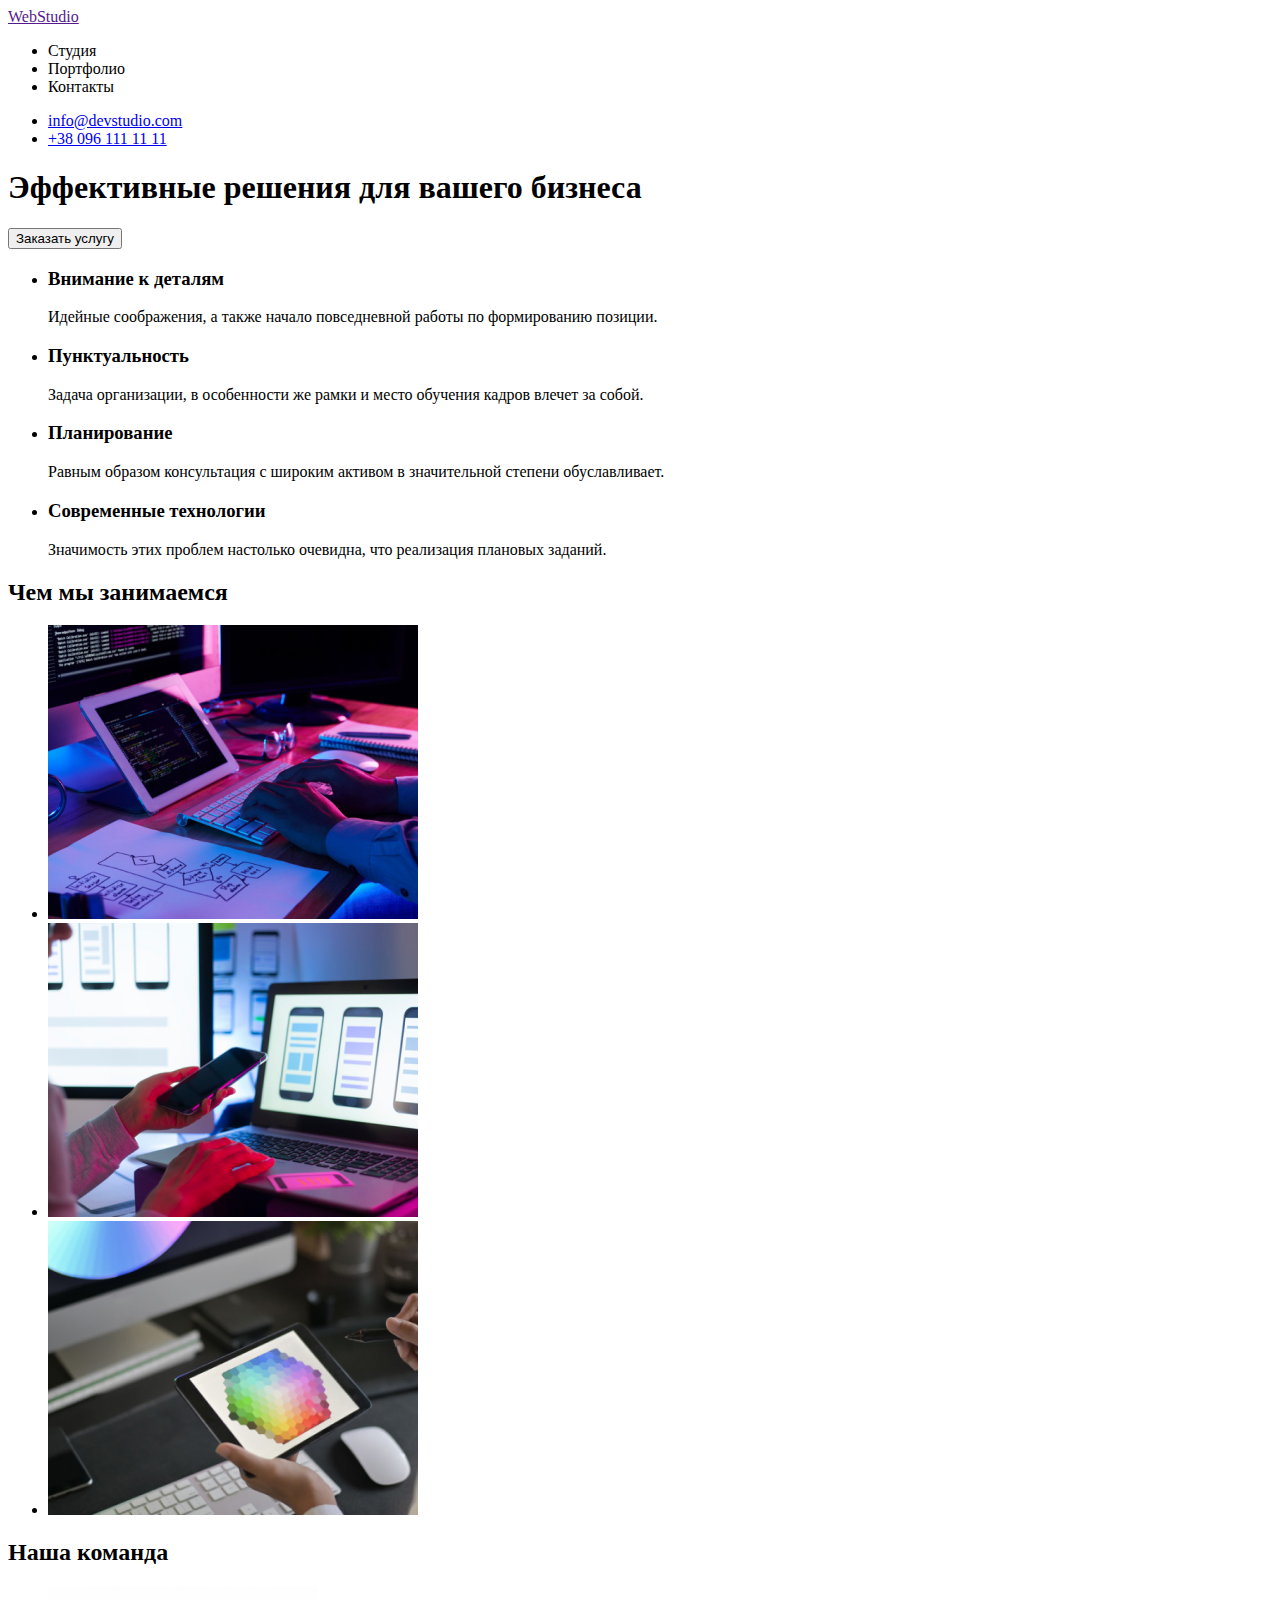
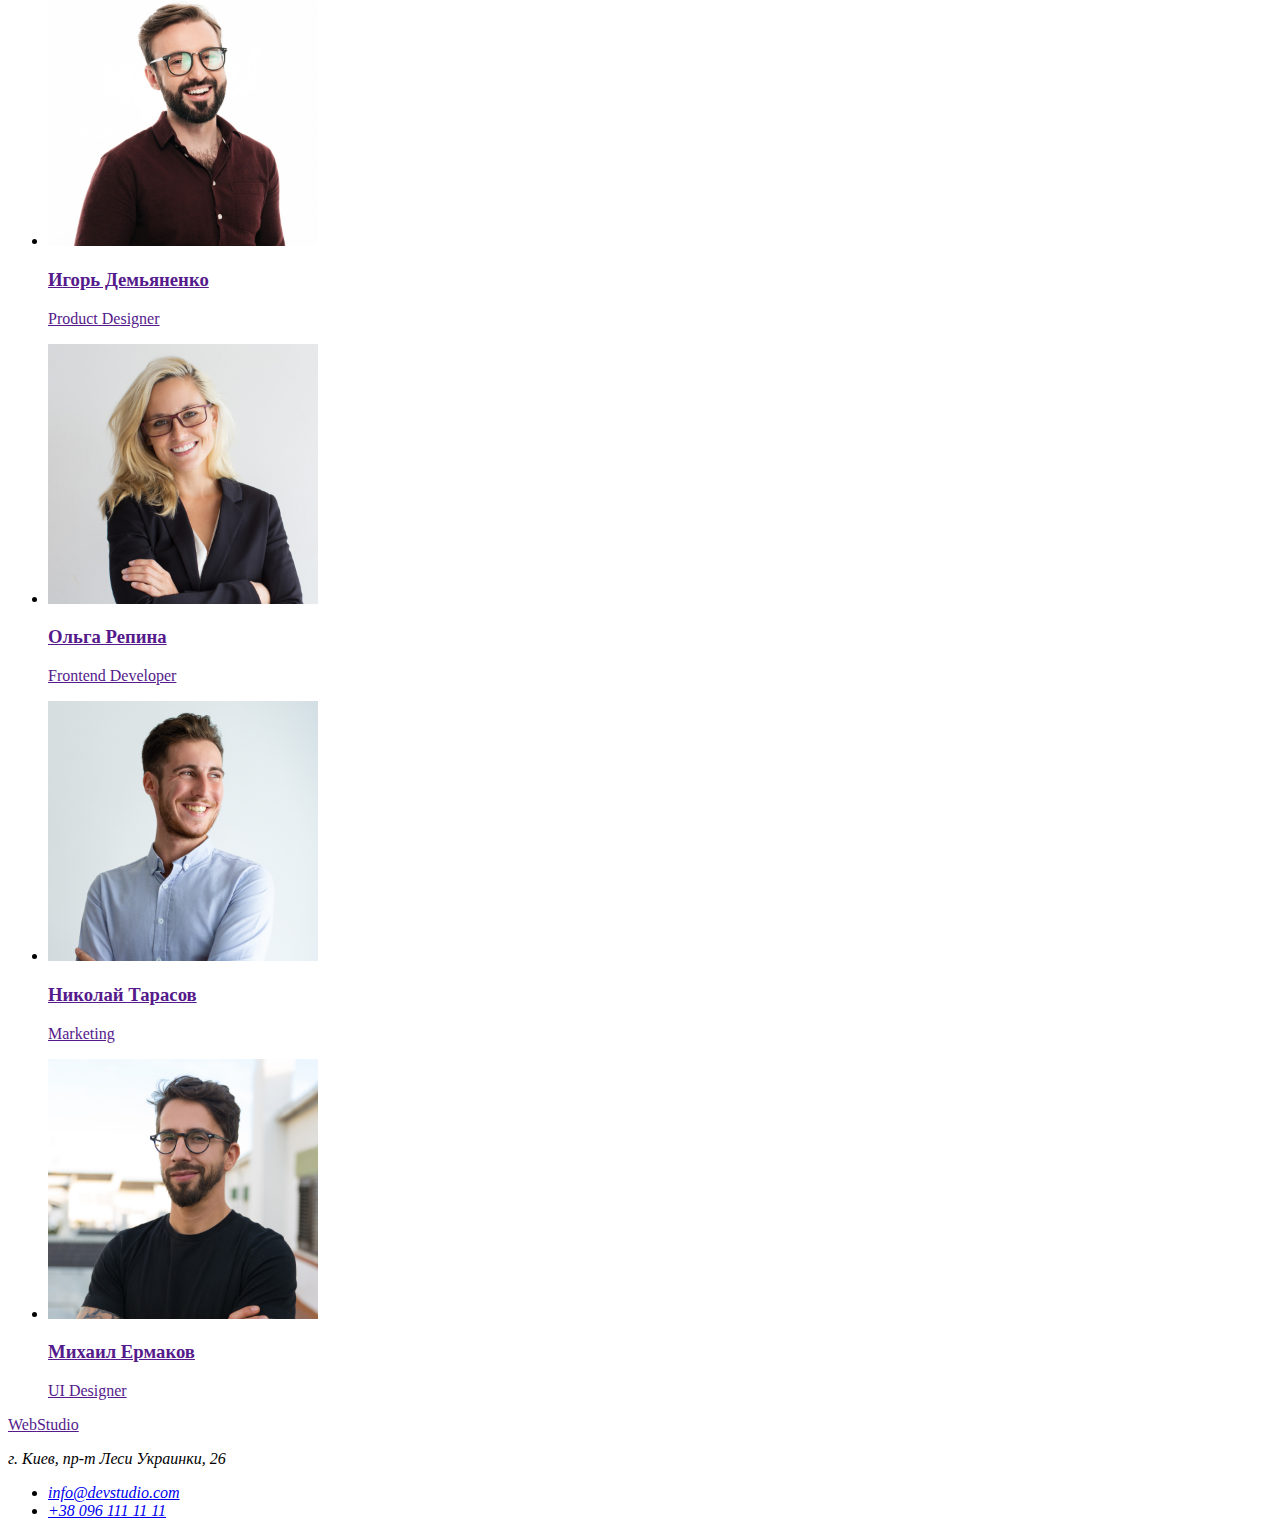
==== index.html @ b280ff54 "copying files from goit-markup-hw-01" ====
<!DOCTYPE html>
<html lang="ru">
<head>
    <meta charset="UTF-8">
    <meta name="viewport" content="width=device-width, initial-scale=1.0">
    <title>Web Studio (Version 2.1)</title>
</head>
<body>
    <header>
        <a href="" lang="en"><span>Web</span>Studio</a>
        <nav>
            <ul>
                <li>Студия</li>
                <li>Портфолио</li>
                <li>Контакты</li>
            </ul>
        </nav>
        <ul>
            <li>
                <a href="mailto:info@devstudio.com">info@devstudio.com</a>
            </li>
            <li>
                <a href="tel:+380961111111">+38 096 111 11 11</a>
            </li>
        </ul>
    </header>
    <main>
        <!-- Шапка -->
        <section>
            <h2 hidden>Шапка</h2>
            <h1>Эффективные решения для вашего бизнеса</h1>
            <button type="button">Заказать услугу</button>
        </section>

        <!-- Особенности -->
        <section>
            <h2 hidden>Особенности</h2>
            <ul>
                <li>
                    <h3>Внимание к деталям</h3>
                    <p>Идейные соображения, а также начало повседневной работы по формированию позиции.</p>
                </li>
                <li>
                    <h3>Пунктуальность</h3>
                    <p>Задача организации, в особенности же рамки и место обучения кадров влечет за собой.</p>
                </li>
                <li>
                    <h3>Планирование</h3>
                    <p>Равным образом консультация с широким активом в значительной степени обуславливает.</p>
                </li>
                <li>
                    <h3>Современные технологии</h3>
                    <p>Значимость этих проблем настолько очевидна, что реализация плановых заданий.</p>
                </li>
            </ul>
        </section>

        <!-- Чем мы занимаемся -->
        <section>
            <h2>Чем мы занимаемся</h2>
            <ul>
                <li>
                    <a href="">
                        <img src="./images/job-example-1.jpg" alt="Разработка десктоп приложений" width="370" height="294">
                    </a>
                </li>
                <li>
                    <a href="">
                        <img src="./images/job-example-2.jpg" alt="Разработка мобильных приложений" width="370" height="294">
                    </a>
                </li>
                <li>
                    <a href="">
                        <img src="./images/job-example-3.jpg" alt="Разработка дизайна приложений" width="370" height="294">
                    </a>
                </li>
            </ul>
        </section>

        <!-- Наша команда -->
        <section>
            <h2>Наша команда</h2>
            <ul>
                <li>
                    <a href="">
                        <img src="./images/our-team-1.jpg" alt="Игорь Демьяненко" width="270" height="260">
                        <h3>Игорь Демьяненко</h3>
                        <p lang="en">Product Designer</p>
                    </a>
                </li>
                <li>
                    <a href="">
                        <img src="./images/our-team-2.jpg" alt="Ольга Репина" width="270" height="260">
                        <h3>Ольга Репина</h3>
                        <p lang="en">Frontend Developer</p>
                    </a>
                </li>
                <li>
                    <a href="">
                        <img src="./images/our-team-3.jpg" alt="Николай Тарасов" width="270" height="260">
                        <h3>Николай Тарасов</h3>
                        <p lang="en">Marketing</p>
                    </a>
                </li>
                <li>
                    <a href="">
                        <img src="./images/our-team-4.jpg" alt="Михаил Ермаков" width="270" height="260">
                        <h3>Михаил Ермаков</h3>
                        <p lang="en">UI Designer</p>
                    </a>
                </li>
            </ul>
        </section>
    </main>
    <footer>
        <a href="" lang="en"><span>Web</span>Studio</a>
        <address>
            <p>г. Киев, пр-т Леси Украинки, 26</p>
            <ul>
                <li>
                    <a href="mailto:info@devstudio.com">info@devstudio.com</a>
                </li>
                <li>
                    <a href="tel:+380961111111">+38 096 111 11 11</a>
                </li>
            </ul>
        </address>
    </footer>
</body>
</html>
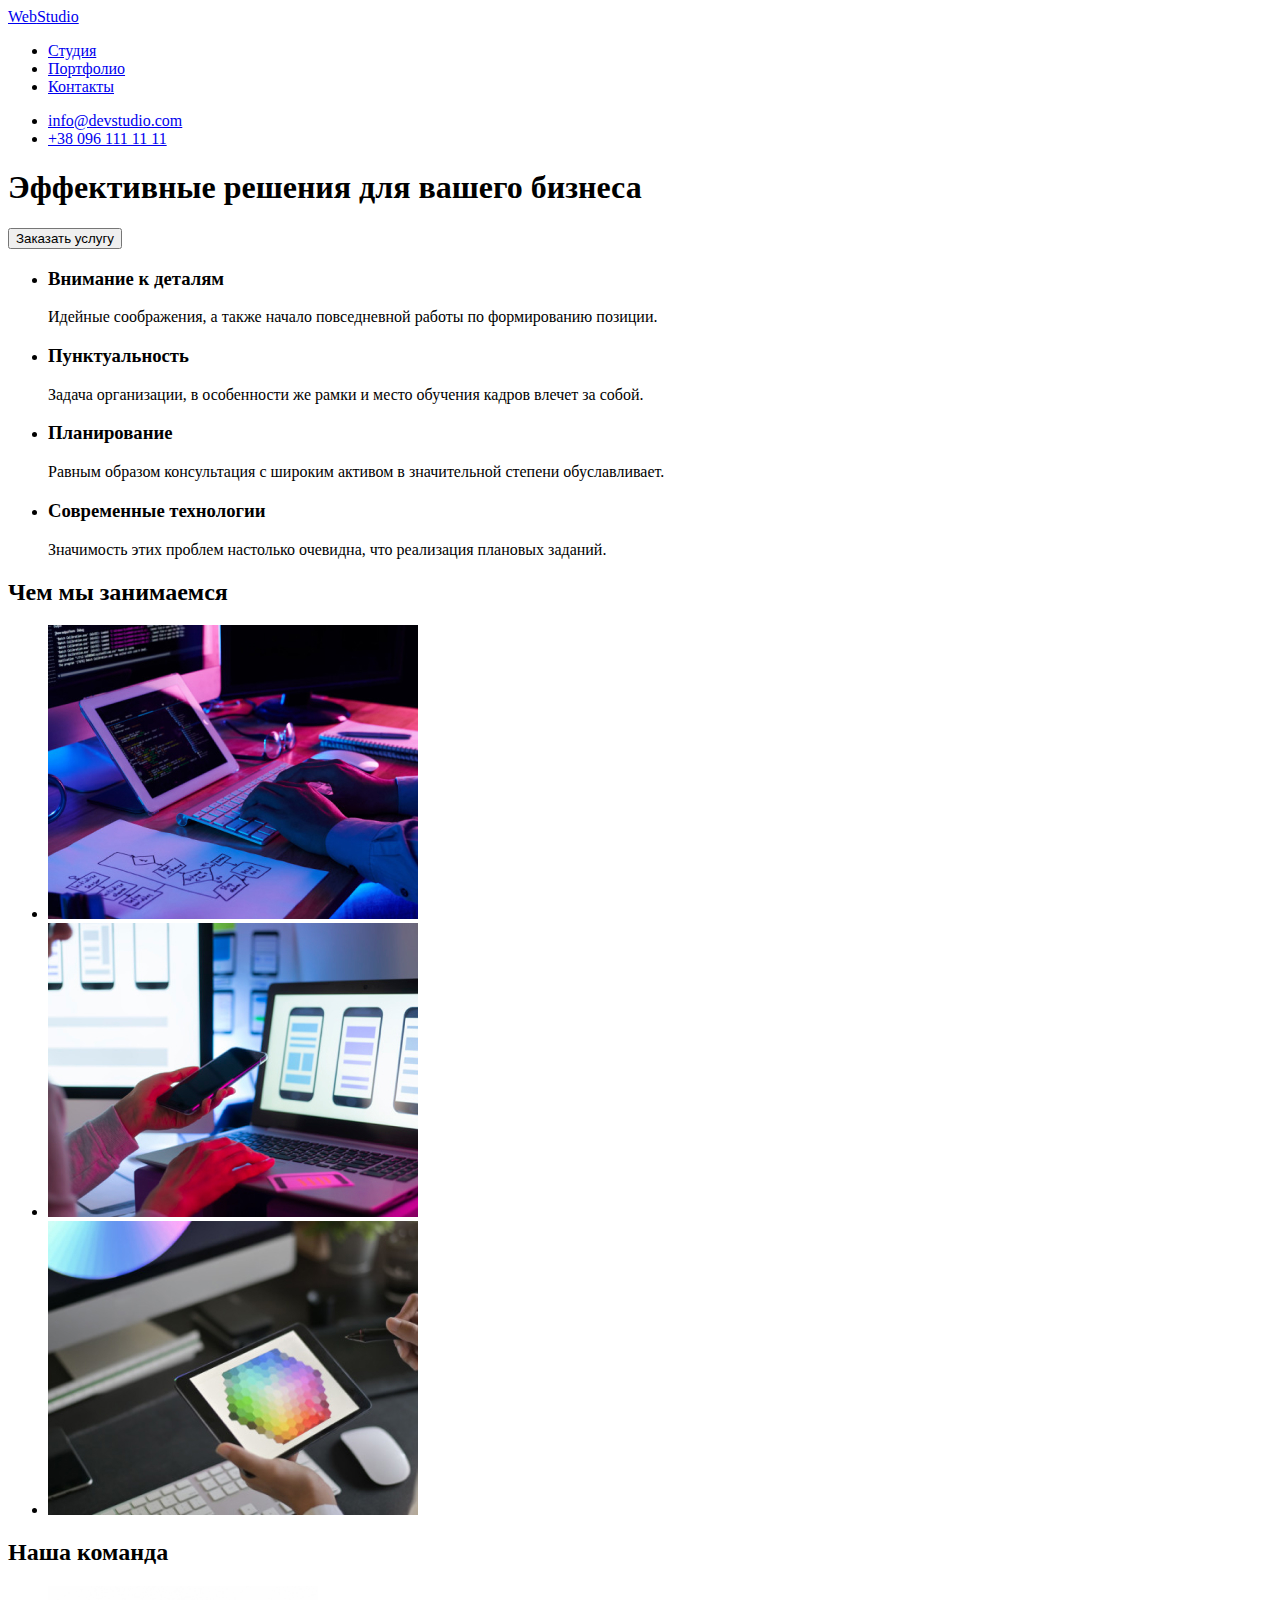
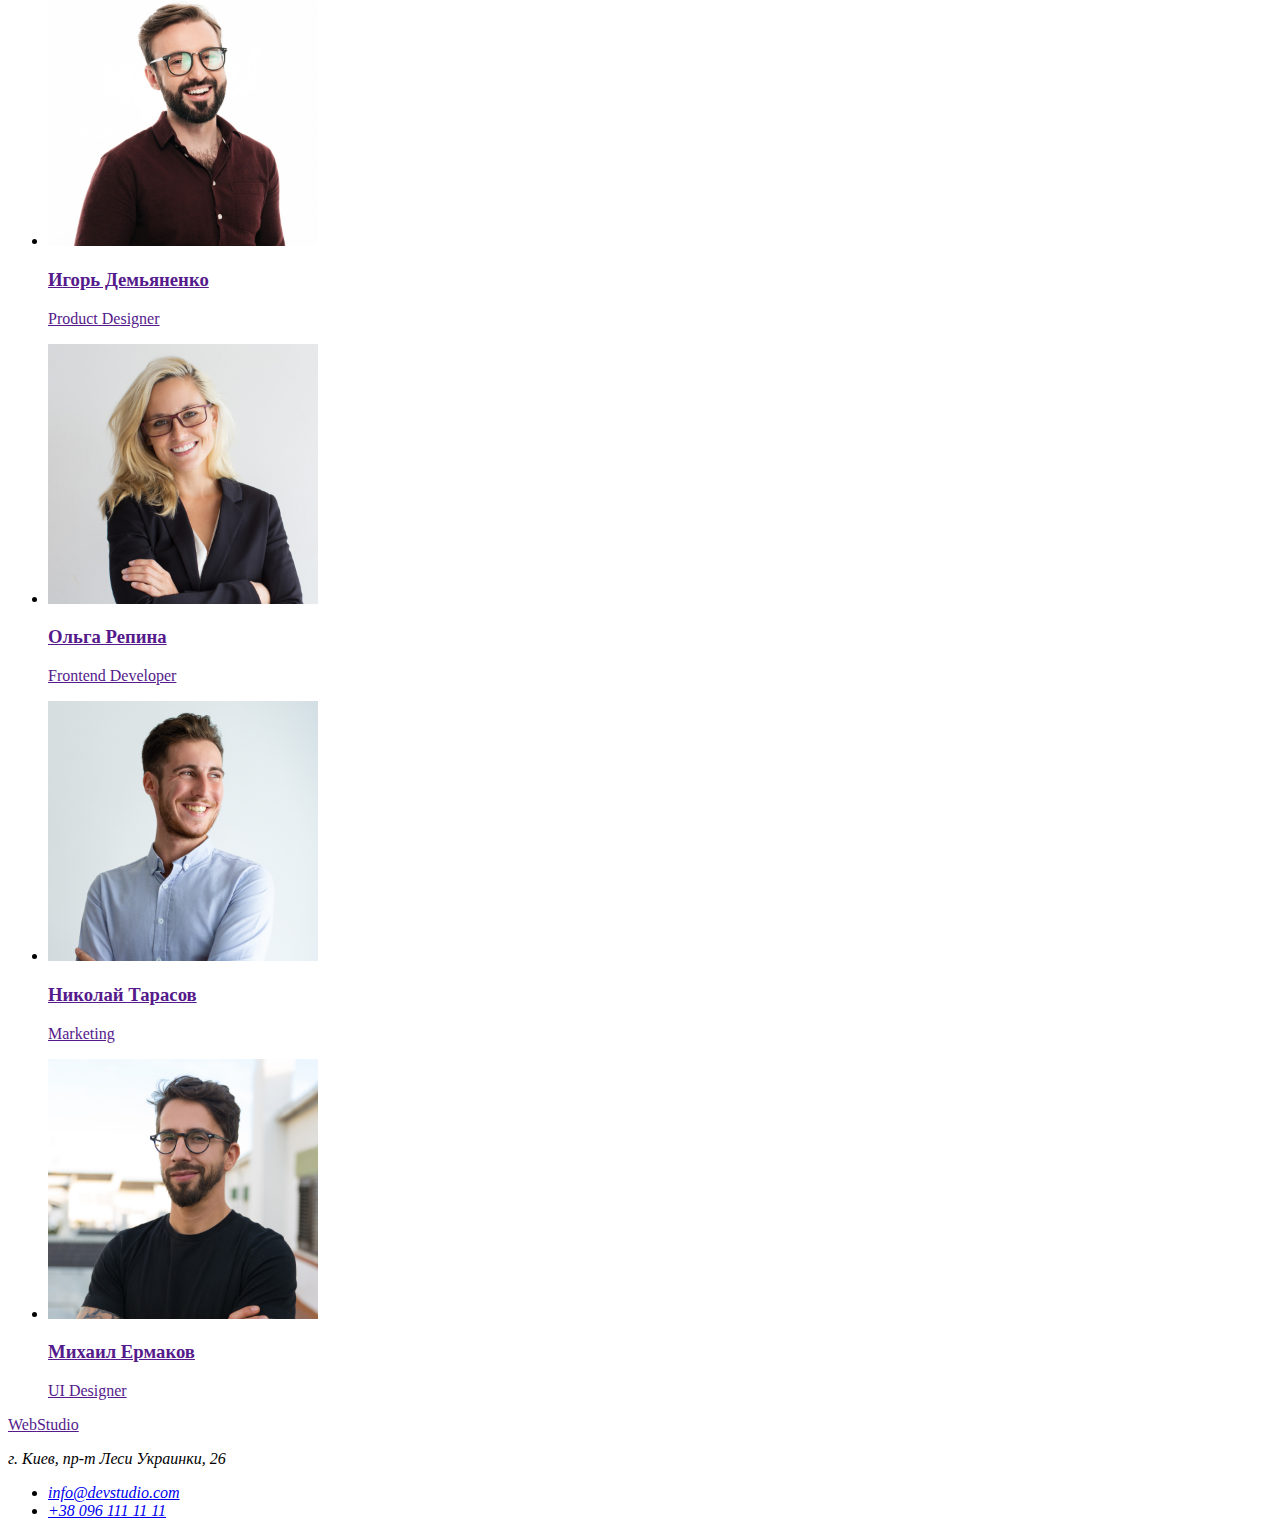
==== commit 97703450: "added portfolio.html and projects images" ====
--- a/index.html
+++ b/index.html
@@ -7,12 +7,18 @@
 </head>
 <body>
     <header>
-        <a href="" lang="en"><span>Web</span>Studio</a>
+        <a href="./index.html" lang="en"><span>Web</span>Studio</a>
         <nav>
             <ul>
-                <li>Студия</li>
-                <li>Портфолио</li>
-                <li>Контакты</li>
+                <li>
+                    <a href="./index.html">Студия</a>
+                </li>
+                <li>
+                    <a href="./portfolio.html">Портфолио</a>
+                </li>
+                <li>
+                    <a href="#">Контакты</a>
+                </li>
             </ul>
         </nav>
         <ul>
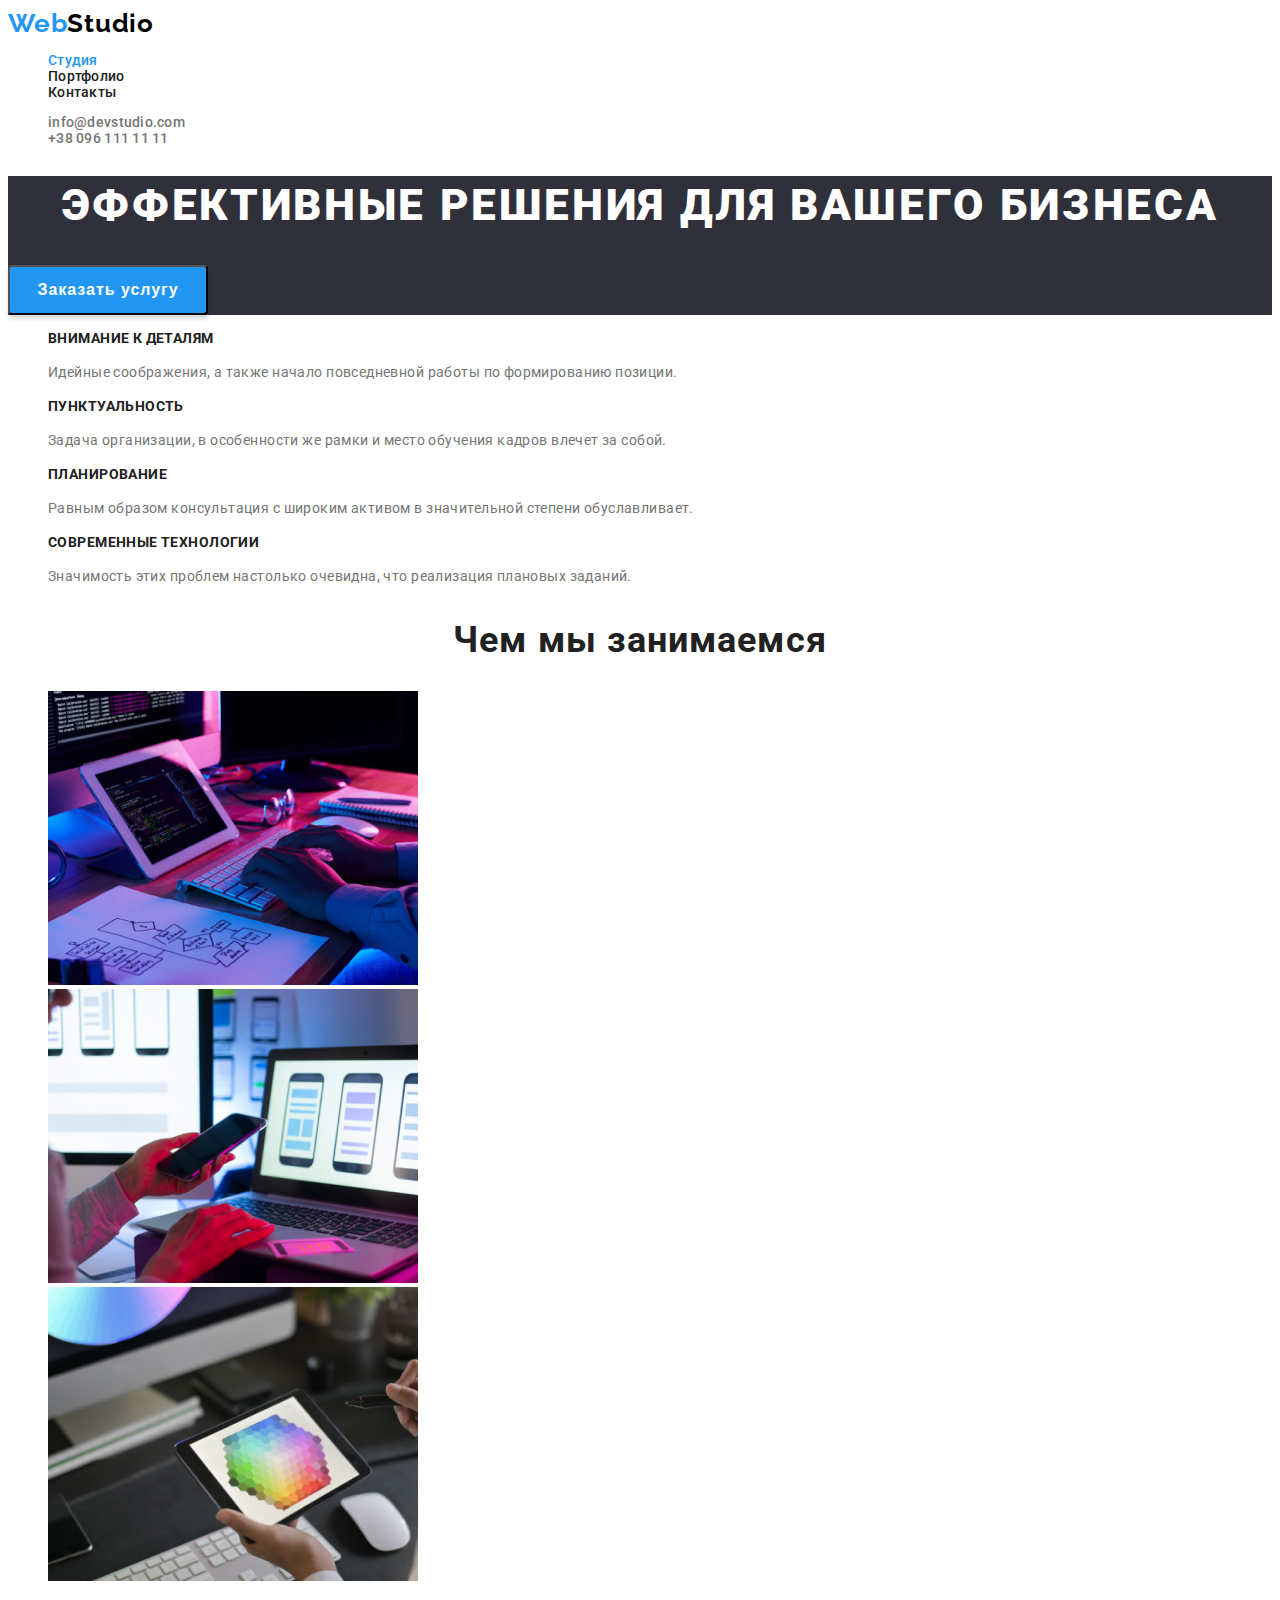
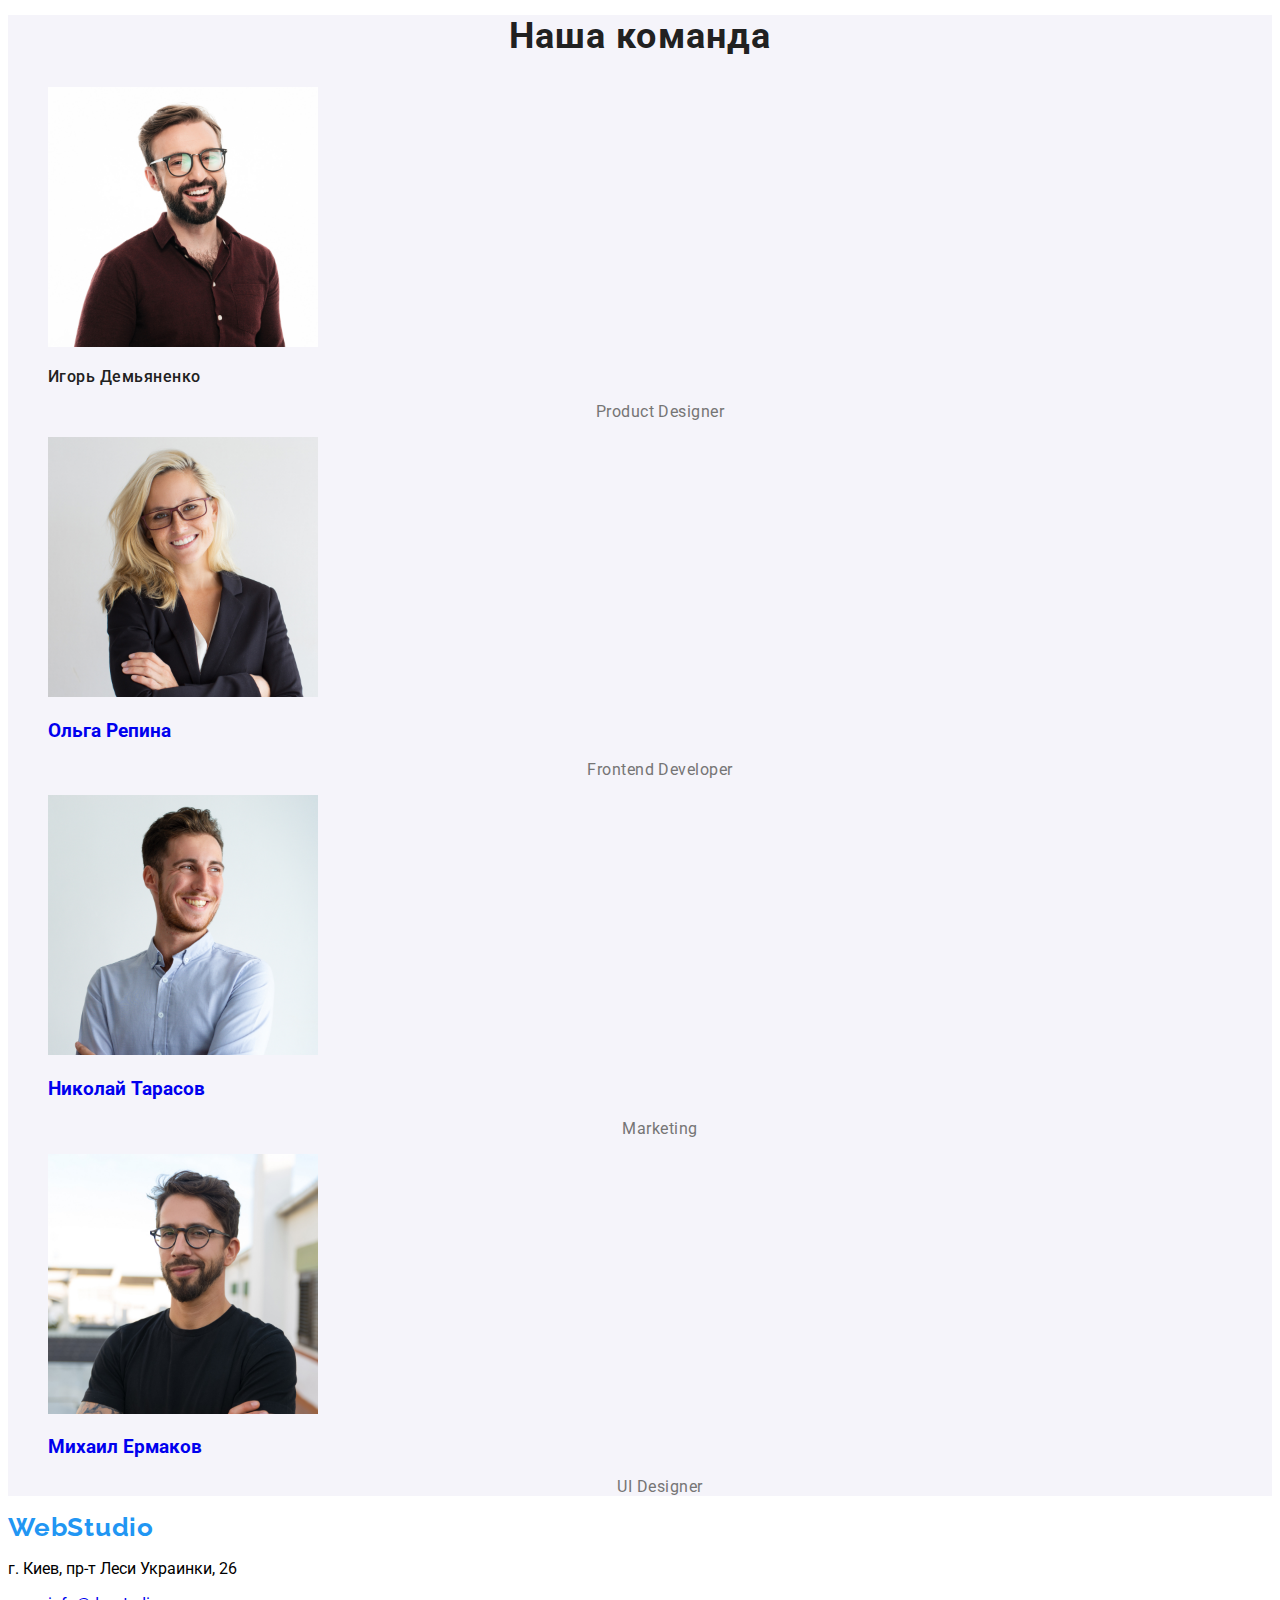
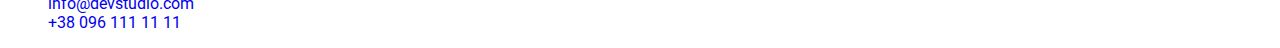
==== commit 830977df: "added style.css and some classes" ====
--- a/index.html
+++ b/index.html
@@ -3,80 +3,87 @@
 <head>
     <meta charset="UTF-8">
     <meta name="viewport" content="width=device-width, initial-scale=1.0">
+    <link rel="preconnect" href="https://fonts.gstatic.com">
+    <link href="https://fonts.googleapis.com/css2?family=Raleway:wght@700&family=Roboto:wght@400;500;700;900&display=swap"
+        rel="stylesheet">
+    <link rel="stylesheet" href="https://cdnjs.cloudflare.com/ajax/libs/modern-normalize/1.0.0/modern-normalize.css"
+        integrity="sha512-Zx6MlUMKSVJoQ+83OwhdILe8cSEsCzfqThJd7J/VA2UrK6Ctj85p+xzqfyuNXE5B1k25uUdmJ2OzItbBy9GHAQ=="
+        crossorigin="anonymous" />
+    <link rel="stylesheet" href="./css/styles.css">
     <title>Web Studio (Version 2.1)</title>
 </head>
 <body>
     <header>
-        <a href="./index.html" lang="en"><span>Web</span>Studio</a>
-        <nav>
+        <a  class="logo link" href="./index.html" lang="en">Web<span class="logo-header">Studio</span></a>
+        <nav class="menu">
             <ul>
-                <li>
-                    <a href="./index.html">Студия</a>
+                <li class="list">
+                    <a  class="menu-active-item link" href="./index.html">Студия</a>
                 </li>
-                <li>
-                    <a href="./portfolio.html">Портфолио</a>
+                <li class="list">
+                    <a  class="menu-item-link link" href="./portfolio.html">Портфолио</a>
                 </li>
-                <li>
-                    <a href="#">Контакты</a>
+                <li class="list">
+                    <a  class="menu-item-link link" href="#">Контакты</a>
                 </li>
             </ul>
         </nav>
-        <ul>
-            <li>
-                <a href="mailto:info@devstudio.com">info@devstudio.com</a>
+        <ul class="menu">
+            <li class="list">
+                <a  class="header-contacts-link link" href="mailto:info@devstudio.com">info@devstudio.com</a>
             </li>
-            <li>
-                <a href="tel:+380961111111">+38 096 111 11 11</a>
+            <li class="list">
+                <a  class="header-contacts-link link" href="tel:+380961111111">+38 096 111 11 11</a>
             </li>
         </ul>
     </header>
     <main>
         <!-- Шапка -->
-        <section>
+        <section class="hero">
             <h2 hidden>Шапка</h2>
-            <h1>Эффективные решения для вашего бизнеса</h1>
-            <button type="button">Заказать услугу</button>
+            <h1 class="hero-motto">Эффективные решения для вашего бизнеса</h1>
+            <button class="hero-button" type="button">Заказать услугу</button>
         </section>
 
         <!-- Особенности -->
-        <section>
-            <h2 hidden>Особенности</h2>
-            <ul>
-                <li>
-                    <h3>Внимание к деталям</h3>
-                    <p>Идейные соображения, а также начало повседневной работы по формированию позиции.</p>
+        <section class="features">
+            <h2 class="features-header">Особенности</h2>
+            <ul class="features-list">
+                <li class="list">
+                    <h3 class="features-list-header">Внимание к деталям</h3>
+                    <p class="features-list-description">Идейные соображения, а также начало повседневной работы по формированию позиции.</p>
                 </li>
-                <li>
-                    <h3>Пунктуальность</h3>
-                    <p>Задача организации, в особенности же рамки и место обучения кадров влечет за собой.</p>
+                <li class="list">
+                    <h3 class="features-list-header">Пунктуальность</h3>
+                    <p class="features-list-description">Задача организации, в особенности же рамки и место обучения кадров влечет за собой.</p>
                 </li>
-                <li>
-                    <h3>Планирование</h3>
-                    <p>Равным образом консультация с широким активом в значительной степени обуславливает.</p>
+                <li class="list">
+                    <h3 class="features-list-header">Планирование</h3>
+                    <p class="features-list-description">Равным образом консультация с широким активом в значительной степени обуславливает.</p>
                 </li>
-                <li>
-                    <h3>Современные технологии</h3>
-                    <p>Значимость этих проблем настолько очевидна, что реализация плановых заданий.</p>
+                <li class="list">
+                    <h3 class="features-list-header">Современные технологии</h3>
+                    <p class="features-list-description">Значимость этих проблем настолько очевидна, что реализация плановых заданий.</p>
                 </li>
             </ul>
         </section>
 
         <!-- Чем мы занимаемся -->
-        <section>
-            <h2>Чем мы занимаемся</h2>
+        <section class="jobs">
+            <h2 class="section-header">Чем мы занимаемся</h2>
             <ul>
-                <li>
-                    <a href="">
+                <li class="list">
+                    <a  class="link" href="">
                         <img src="./images/job-example-1.jpg" alt="Разработка десктоп приложений" width="370" height="294">
                     </a>
                 </li>
-                <li>
-                    <a href="">
+                <li class="list">
+                    <a  class="link" href="">
                         <img src="./images/job-example-2.jpg" alt="Разработка мобильных приложений" width="370" height="294">
                     </a>
                 </li>
-                <li>
-                    <a href="">
+                <li class="list">
+                    <a  class="link" href="">
                         <img src="./images/job-example-3.jpg" alt="Разработка дизайна приложений" width="370" height="294">
                     </a>
                 </li>
@@ -84,50 +91,50 @@
         </section>
 
         <!-- Наша команда -->
-        <section>
-            <h2>Наша команда</h2>
+        <section class="team">
+            <h2 class="section-header">Наша команда</h2>
             <ul>
-                <li>
-                    <a href="">
+                <li class="list">
+                    <a  class="link" href="#">
                         <img src="./images/our-team-1.jpg" alt="Игорь Демьяненко" width="270" height="260">
-                        <h3>Игорь Демьяненко</h3>
-                        <p lang="en">Product Designer</p>
+                        <h3 class="team-item-name">Игорь Демьяненко</h3>
+                        <p class="team-item-position" lang="en">Product Designer</p>
                     </a>
                 </li>
-                <li>
-                    <a href="">
+                <li class="list">
+                    <a  class="link" href="#">
                         <img src="./images/our-team-2.jpg" alt="Ольга Репина" width="270" height="260">
                         <h3>Ольга Репина</h3>
-                        <p lang="en">Frontend Developer</p>
+                        <p class="team-item-position lang="en">Frontend Developer</p>
                     </a>
                 </li>
-                <li>
-                    <a href="">
+                <li class="list">
+                    <a  class="link" href="#">
                         <img src="./images/our-team-3.jpg" alt="Николай Тарасов" width="270" height="260">
                         <h3>Николай Тарасов</h3>
-                        <p lang="en">Marketing</p>
+                        <p class="team-item-position lang="en">Marketing</p>
                     </a>
                 </li>
-                <li>
-                    <a href="">
+                <li class="list">
+                    <a  class="link" href="#">
                         <img src="./images/our-team-4.jpg" alt="Михаил Ермаков" width="270" height="260">
                         <h3>Михаил Ермаков</h3>
-                        <p lang="en">UI Designer</p>
+                        <p class="team-item-position lang="en">UI Designer</p>
                     </a>
                 </li>
             </ul>
         </section>
     </main>
     <footer>
-        <a href="" lang="en"><span>Web</span>Studio</a>
+        <a class="logo link" href="./index.html" lang="en">Web<span class="logo-footer">Studio</span></a>
         <address>
             <p>г. Киев, пр-т Леси Украинки, 26</p>
             <ul>
-                <li>
-                    <a href="mailto:info@devstudio.com">info@devstudio.com</a>
+                <li class="list">
+                    <a  class="link" href="mailto:info@devstudio.com">info@devstudio.com</a>
                 </li>
-                <li>
-                    <a href="tel:+380961111111">+38 096 111 11 11</a>
+                <li class="list">
+                    <a  class="link" href="tel:+380961111111">+38 096 111 11 11</a>
                 </li>
             </ul>
         </address>
--- a/css/styles.css
+++ b/css/styles.css
@@ -0,0 +1,162 @@
+:root {
+  --main-color: #212121;
+  --secondary-color: #757575;
+  --active-color: #2196f3;
+}
+
+.link {
+  text-decoration: none; /* убираем подчеркивание ссылок */
+}
+
+.list {
+  list-style-type: none; /* убираем маркеры */
+}
+
+body {
+  font-family: "Roboto", sans-serif; /* задаем основной шрифт */
+}
+
+address {
+  font-style: normal; /* убираем курсив */
+}
+
+/* ============ LOGO ============ */
+.logo {
+  font-family: Raleway;
+  font-weight: 700;
+  font-size: 26px;
+  line-height: 1.19;
+  color: var(--active-color);
+  letter-spacing: 0.03em;
+}
+
+.logo-header {
+  color: #000000;
+}
+
+.logo-footer {
+  /* color: #ffffff; - временно не применяем цвет для наглядности*/
+}
+
+/* ============ NAV ============ */
+
+.menu {
+  font-weight: 500;
+  font-size: 14px;
+  line-height: 1.14;
+  letter-spacing: 0.02em;
+}
+
+.menu-item-link {
+  color: var(--main-color);
+}
+
+.menu-item-link:hover,
+.menu-item-link:focus {
+  color: var(--active-color);
+}
+
+.menu-active-item {
+  color: var(--active-color);
+}
+
+/* ============ HEADER CONTACTS ============ */
+.header-contacts-link {
+  color: var(--secondary-color);
+}
+
+.header-contacts-link:hover,
+.header-contacts-link:focus {
+  color: var(--active-color);
+}
+
+/* ============ ШАПКА ============ */
+.hero {
+  background-color: #2f303a;
+}
+
+.hero-motto {
+  font-weight: 900;
+  font-size: 44px;
+  line-height: 1.36;
+  text-align: center;
+  letter-spacing: 0.06em;
+  text-transform: uppercase;
+  color: #ffffff;
+}
+
+.hero-button {
+  font-weight: 700;
+  font-size: 16px;
+  line-height: 1.88;
+  align-items: center;
+  text-align: center;
+  letter-spacing: 0.06em;
+  color: #ffffff;
+  background: var(--active-color);
+  box-shadow: 0px 4px 4px rgba(0, 0, 0, 0.15);
+  border-radius: 4px;
+  width: 200px;
+  height: 50px;
+}
+
+.hero-button:hover,
+.hero-button:focus {
+  background-color: #188ce8;
+  cursor: pointer;
+}
+
+/* ============ ОСОБЕННОСТИ ============ */
+.features-header {
+  display: none;
+}
+
+.features-list-header {
+  font-weight: 700;
+  font-size: 14px;
+  line-height: 1.14;
+  letter-spacing: 0.03em;
+  text-transform: uppercase;
+  color: var(--main-color);
+}
+
+.features-list-description {
+  font-weight: 400;
+  font-size: 14px;
+  line-height: 1.71;
+  letter-spacing: 0.03em;
+  color: var(--secondary-color);
+}
+
+/* ============ ЧЕМ МЫ ЗАНИМАЕМСЯ ============ */
+.section-header {
+  font-weight: 700;
+  font-size: 36px;
+  line-height: 1.17;
+  text-align: center;
+  letter-spacing: 0.03em;
+  color: var(--main-color);
+}
+
+/* ============ НАША КОМАНДА ============ */
+.team {
+  background-color: #f5f4fa;
+}
+
+.team-item-name {
+    font-weight: 500;
+font-size: 16px;
+line-height: 1.19
+text-align: center;
+letter-spacing: 0.03em;
+color: var(--main-color);
+}
+
+.team-item-position {
+    font-weight: 400;
+font-size: 16px;
+line-height: 1.19;
+text-align: center;
+letter-spacing: 0.03em;
+color: var(--secondary-color);
+}
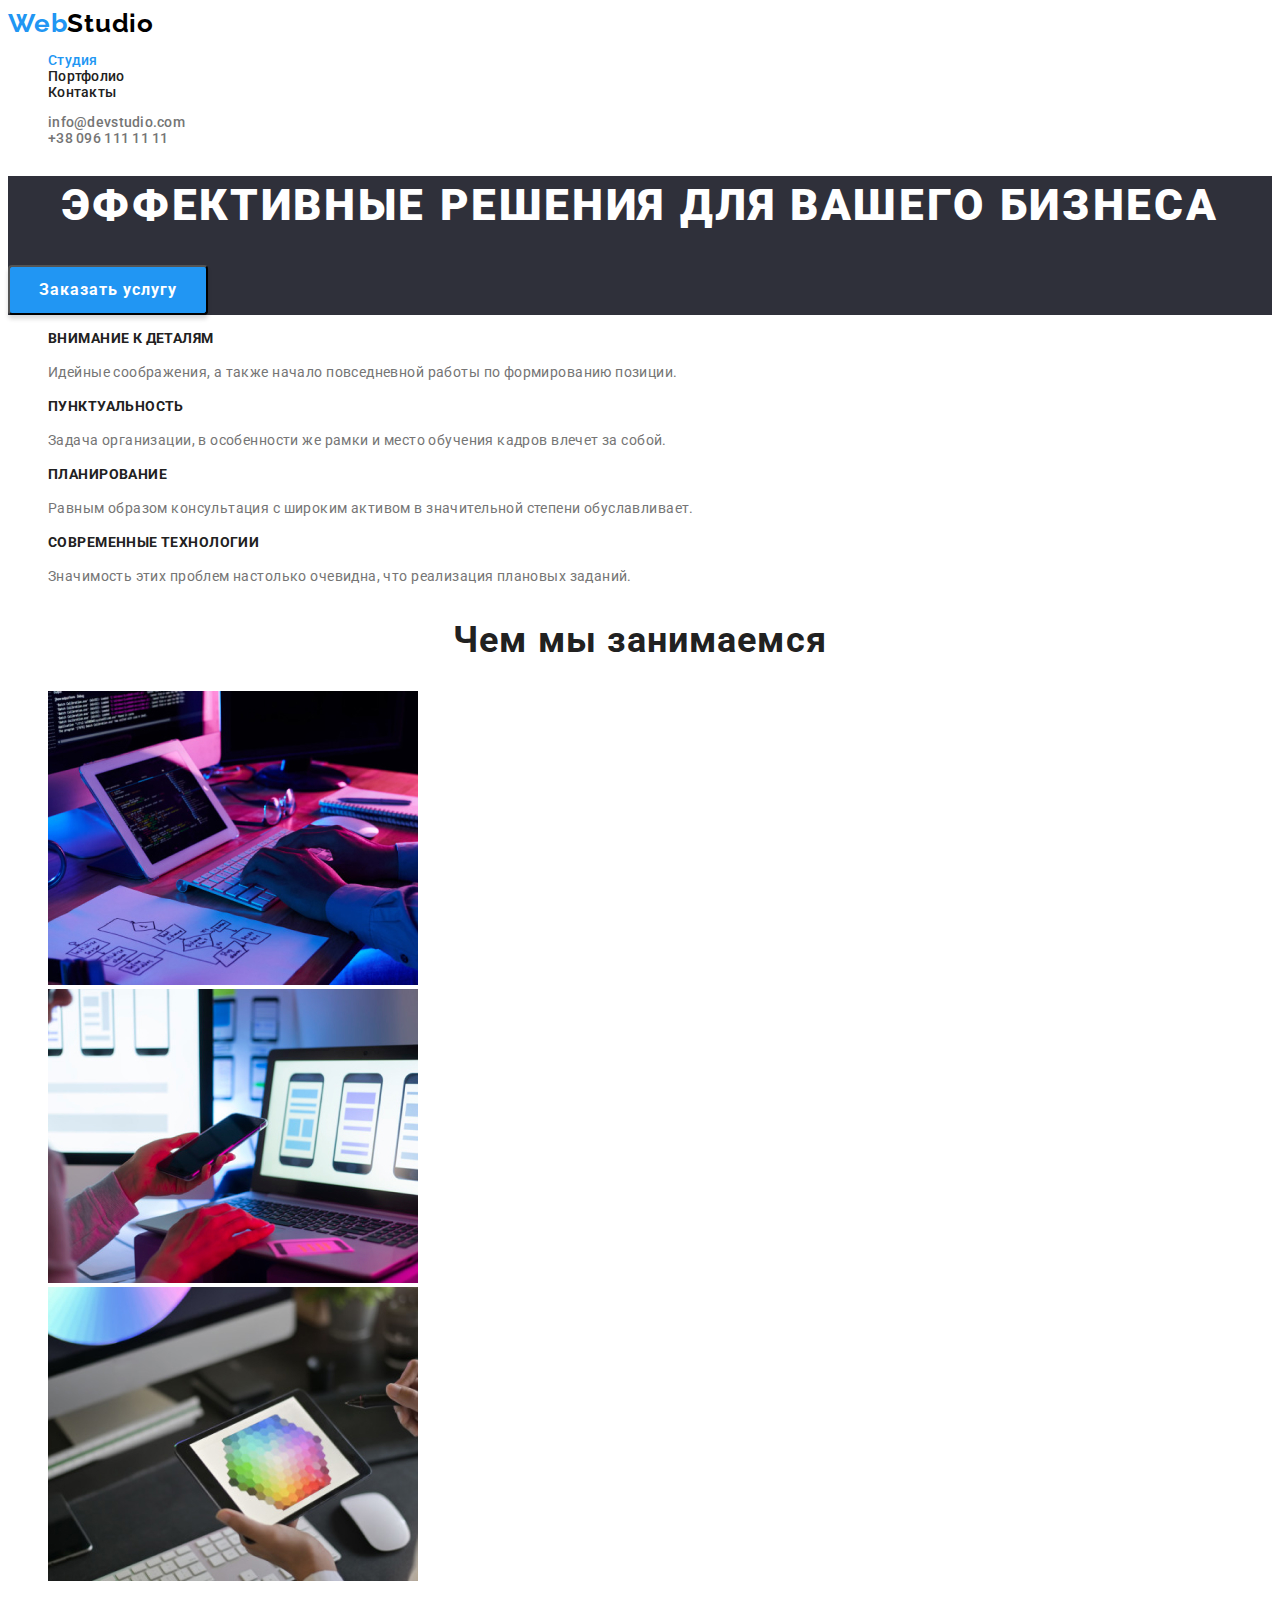
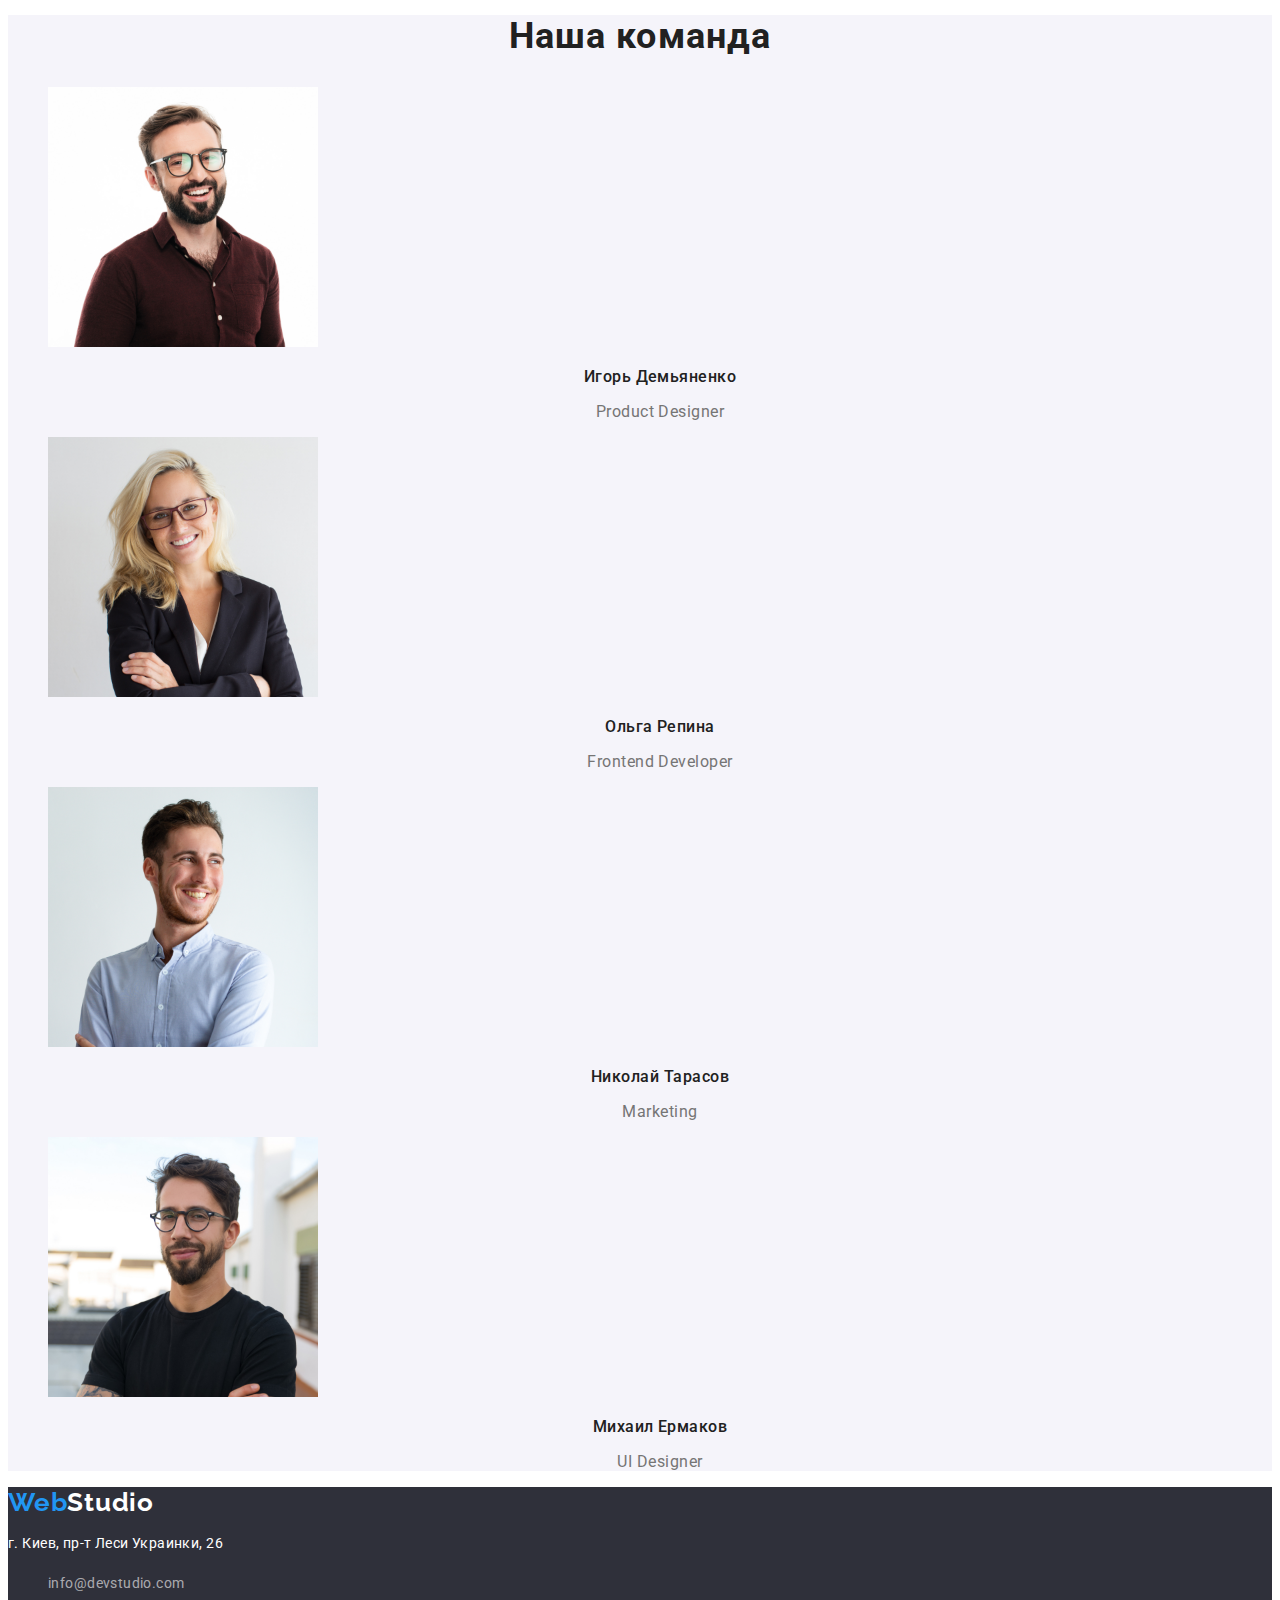
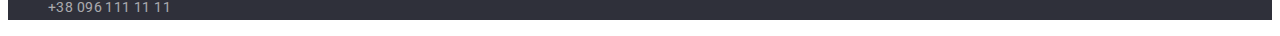
==== commit fc268846: "added portfolio classes and styles" ====
--- a/index.html
+++ b/index.html
@@ -47,7 +47,7 @@
 
         <!-- Особенности -->
         <section class="features">
-            <h2 class="features-header">Особенности</h2>
+            <h2 class="hidden-header">Особенности</h2>
             <ul class="features-list">
                 <li class="list">
                     <h3 class="features-list-header">Внимание к деталям</h3>
@@ -104,21 +104,21 @@
                 <li class="list">
                     <a  class="link" href="#">
                         <img src="./images/our-team-2.jpg" alt="Ольга Репина" width="270" height="260">
-                        <h3>Ольга Репина</h3>
+                        <h3 class="team-item-name">Ольга Репина</h3>
                         <p class="team-item-position lang="en">Frontend Developer</p>
                     </a>
                 </li>
                 <li class="list">
                     <a  class="link" href="#">
                         <img src="./images/our-team-3.jpg" alt="Николай Тарасов" width="270" height="260">
-                        <h3>Николай Тарасов</h3>
+                        <h3 class="team-item-name">Николай Тарасов</h3>
                         <p class="team-item-position lang="en">Marketing</p>
                     </a>
                 </li>
                 <li class="list">
                     <a  class="link" href="#">
                         <img src="./images/our-team-4.jpg" alt="Михаил Ермаков" width="270" height="260">
-                        <h3>Михаил Ермаков</h3>
+                        <h3 class="team-item-name">Михаил Ермаков</h3>
                         <p class="team-item-position lang="en">UI Designer</p>
                     </a>
                 </li>
@@ -128,13 +128,13 @@
     <footer>
         <a class="logo link" href="./index.html" lang="en">Web<span class="logo-footer">Studio</span></a>
         <address>
-            <p>г. Киев, пр-т Леси Украинки, 26</p>
+            <p class="footer-contacts-address">г. Киев, пр-т Леси Украинки, 26</p>
             <ul>
                 <li class="list">
-                    <a  class="link" href="mailto:info@devstudio.com">info@devstudio.com</a>
+                    <a  class="footer-contacts-link link" href="mailto:info@devstudio.com">info@devstudio.com</a>
                 </li>
                 <li class="list">
-                    <a  class="link" href="tel:+380961111111">+38 096 111 11 11</a>
+                    <a  class="footer-contacts-link link" href="tel:+380961111111">+38 096 111 11 11</a>
                 </li>
             </ul>
         </address>
--- a/css/styles.css
+++ b/css/styles.css
@@ -1,7 +1,10 @@
 :root {
   --main-color: #212121;
   --secondary-color: #757575;
+  --third-color: #fff;
   --active-color: #2196f3;
+  --dark-bg-color: #2f303a;
+  --light-bg-color: #f5f4fa;
 }
 
 .link {
@@ -16,8 +19,8 @@
   font-family: "Roboto", sans-serif; /* задаем основной шрифт */
 }
 
-address {
-  font-style: normal; /* убираем курсив */
+.hidden-header {
+  display: none; /* скрываем ненужные заголовки */
 }
 
 /* ============ LOGO ============ */
@@ -34,12 +37,7 @@
   color: #000000;
 }
 
-.logo-footer {
-  /* color: #ffffff; - временно не применяем цвет для наглядности*/
-}
-
 /* ============ NAV ============ */
-
 .menu {
   font-weight: 500;
   font-size: 14px;
@@ -72,7 +70,7 @@
 
 /* ============ ШАПКА ============ */
 .hero {
-  background-color: #2f303a;
+  background-color: var(--dark-bg-color);
 }
 
 .hero-motto {
@@ -82,18 +80,19 @@
   text-align: center;
   letter-spacing: 0.06em;
   text-transform: uppercase;
-  color: #ffffff;
+  color: var(--third-color);
 }
 
 .hero-button {
+  font-family: "Roboto", sans-serif;
   font-weight: 700;
   font-size: 16px;
   line-height: 1.88;
   align-items: center;
   text-align: center;
   letter-spacing: 0.06em;
-  color: #ffffff;
-  background: var(--active-color);
+  color: var(--third-color);
+  background-color: var(--active-color);
   box-shadow: 0px 4px 4px rgba(0, 0, 0, 0.15);
   border-radius: 4px;
   width: 200px;
@@ -107,10 +106,6 @@
 }
 
 /* ============ ОСОБЕННОСТИ ============ */
-.features-header {
-  display: none;
-}
-
 .features-list-header {
   font-weight: 700;
   font-size: 14px;
@@ -140,23 +135,91 @@
 
 /* ============ НАША КОМАНДА ============ */
 .team {
+  background-color: var(--light-bg-color);
+}
+
+.team-item-name {
+  font-weight: 500;
+  font-size: 16px;
+  line-height: 1.19;
+  text-align: center;
+  letter-spacing: 0.03em;
+  color: var(--main-color);
+}
+
+.team-item-position {
+  font-weight: 400;
+  font-size: 16px;
+  line-height: 1.19;
+  text-align: center;
+  letter-spacing: 0.03em;
+  color: var(--secondary-color);
+}
+
+/* ============ FOOTER ============ */
+footer {
+  background-color: var(--dark-bg-color);
+}
+
+.logo-footer {
+  color: var(--third-color);
+}
+
+address {
+  font-style: normal; /* убираем курсив */
+}
+
+.footer-contacts-address,
+.footer-contacts-link {
+  font-weight: 400;
+  font-size: 14px;
+  line-height: 1.71;
+  letter-spacing: 0.03em;
+}
+
+.footer-contacts-address {
+  color: var(--third-color);
+}
+
+.footer-contacts-link {
+  color: rgba(255, 255, 255, 0.6);
+}
+
+/* ============ PORTFOLIO ============ */
+
+.filters-button {
+  font-family: "Roboto", sans-serif;
+  font-weight: 500;
+  font-size: 16px;
+  line-height: 1.63;
+  text-align: center;
+  letter-spacing: 0.03em;
+  color: var(--main-color);
+  box-shadow: 0px 3px 1px rgba(0, 0, 0, 0.1), 0px 1px 2px rgba(0, 0, 0, 0.08),
+    0px 2px 2px rgba(0, 0, 0, 0.12);
+  border-radius: 4px;
   background-color: #f5f4fa;
-}
-
-.team-item-name {
-    font-weight: 500;
-font-size: 16px;
-line-height: 1.19
-text-align: center;
-letter-spacing: 0.03em;
-color: var(--main-color);
-}
-
-.team-item-position {
-    font-weight: 400;
-font-size: 16px;
-line-height: 1.19;
-text-align: center;
-letter-spacing: 0.03em;
-color: var(--secondary-color);
-}
+  border-width: 0;
+}
+
+.filters-button:hover,
+.filters-button:focus {
+  color: var(--third-color);
+  background-color: var(--active-color);
+}
+
+.project-header {
+  font-weight: 700;
+  font-size: 18px;
+  line-height: 2;
+  letter-spacing: 0.06em;
+  color: var(--main-color);
+}
+
+.filter-item {
+  font-weight: 400;
+  font-size: 16px;
+  line-height: 1.88;
+  letter-spacing: 0.03em;
+  color: var(--secondary-color);
+}
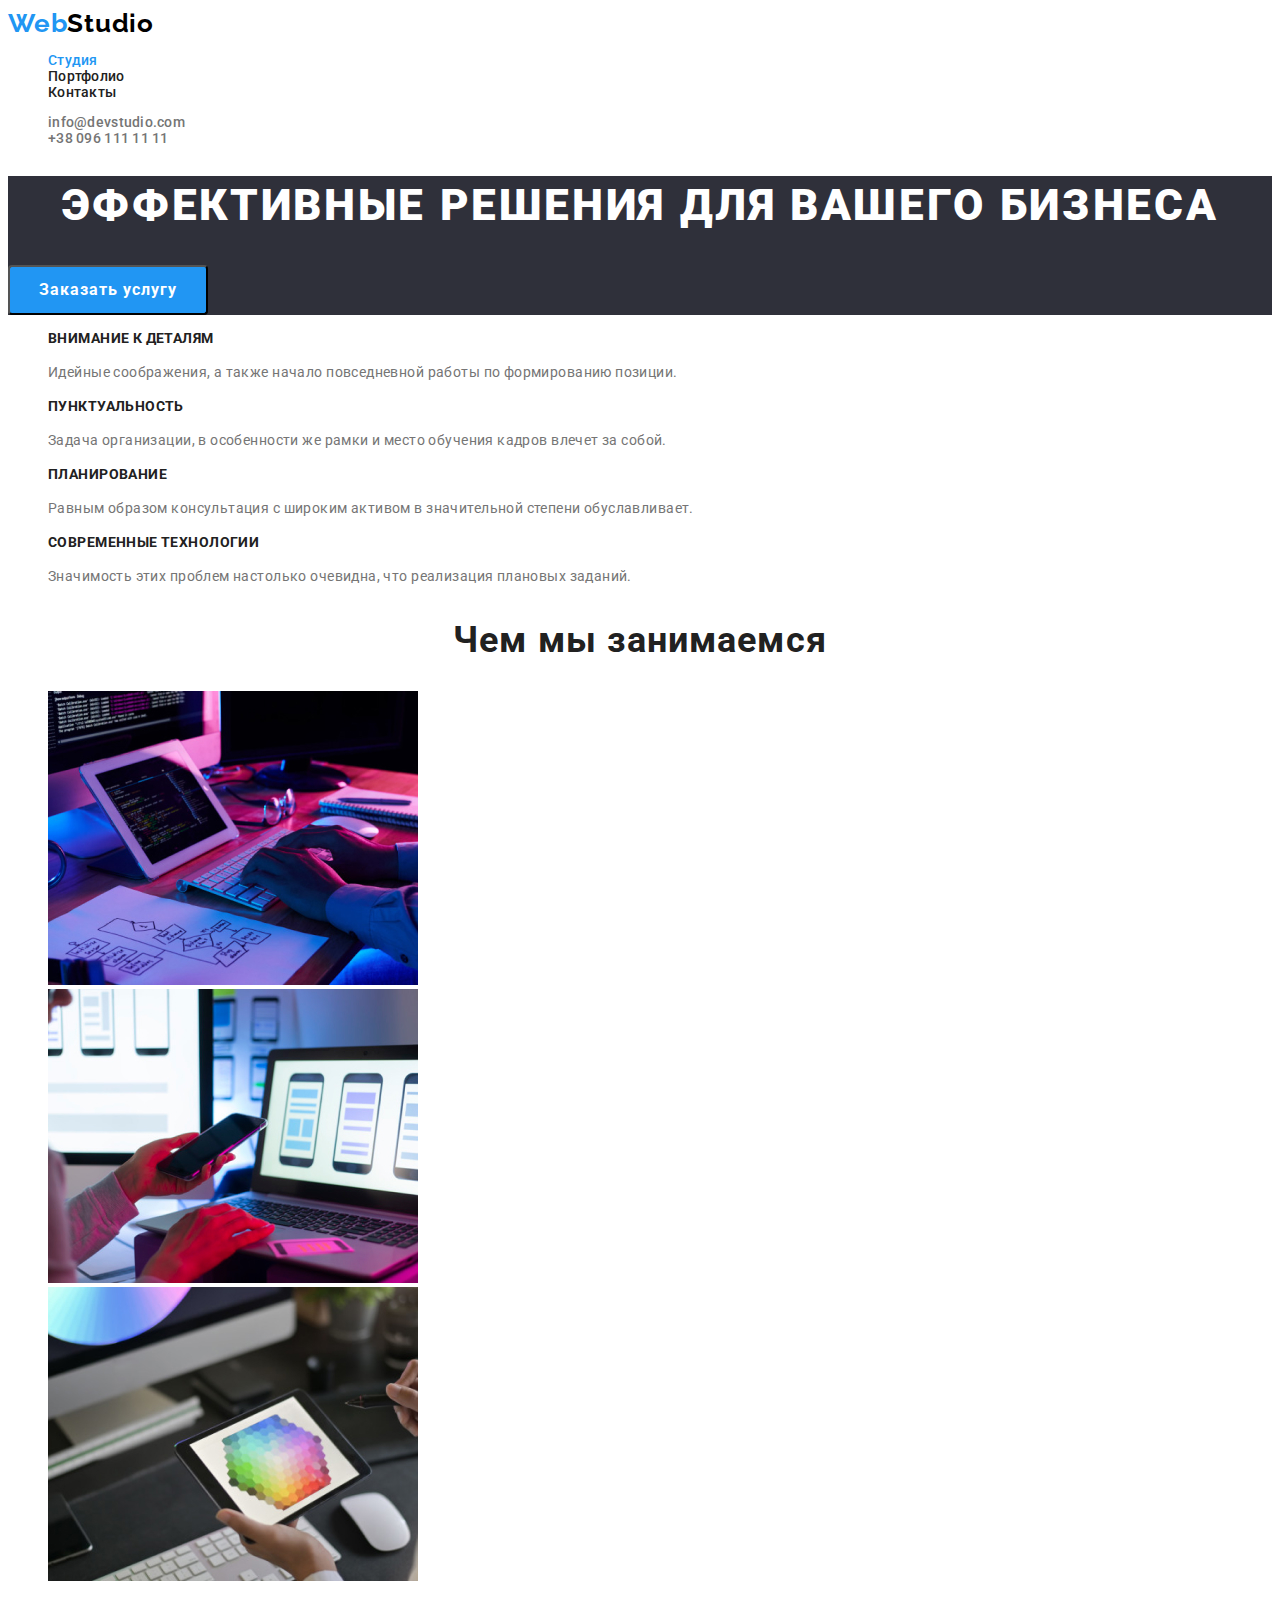
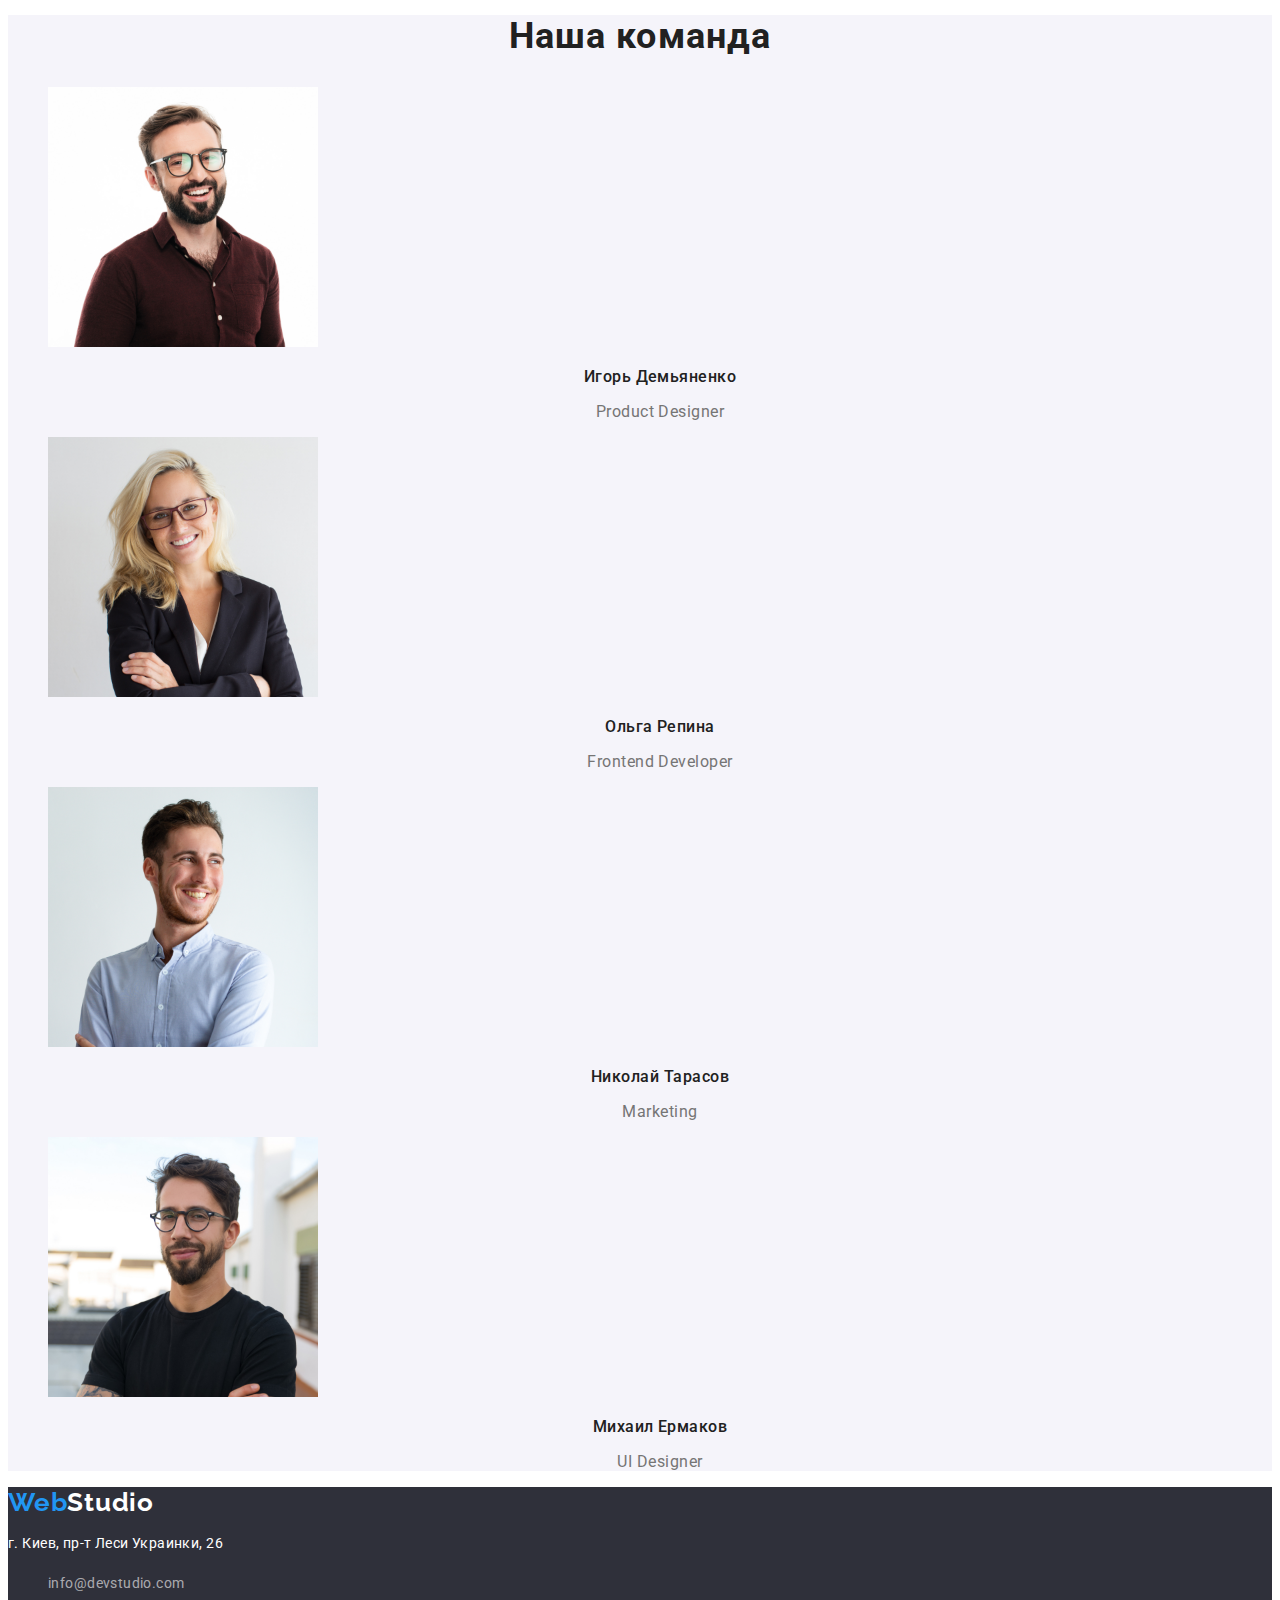
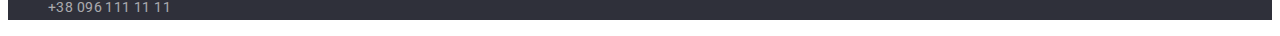
==== commit 68bf0212: "fixed mistakes" ====
--- a/index.html
+++ b/index.html
@@ -40,7 +40,6 @@
     <main>
         <!-- Шапка -->
         <section class="hero">
-            <h2 hidden>Шапка</h2>
             <h1 class="hero-motto">Эффективные решения для вашего бизнеса</h1>
             <button class="hero-button" type="button">Заказать услугу</button>
         </section>
@@ -73,19 +72,13 @@
             <h2 class="section-header">Чем мы занимаемся</h2>
             <ul>
                 <li class="list">
-                    <a  class="link" href="">
-                        <img src="./images/job-example-1.jpg" alt="Разработка десктоп приложений" width="370" height="294">
-                    </a>
+                    <img src="./images/job-example-1.jpg" alt="Разработка десктоп приложений" width="370" height="294">
                 </li>
                 <li class="list">
-                    <a  class="link" href="">
-                        <img src="./images/job-example-2.jpg" alt="Разработка мобильных приложений" width="370" height="294">
-                    </a>
+                    <img src="./images/job-example-2.jpg" alt="Разработка мобильных приложений" width="370" height="294">
                 </li>
                 <li class="list">
-                    <a  class="link" href="">
-                        <img src="./images/job-example-3.jpg" alt="Разработка дизайна приложений" width="370" height="294">
-                    </a>
+                    <img src="./images/job-example-3.jpg" alt="Разработка дизайна приложений" width="370" height="294">
                 </li>
             </ul>
         </section>
@@ -95,32 +88,24 @@
             <h2 class="section-header">Наша команда</h2>
             <ul>
                 <li class="list">
-                    <a  class="link" href="#">
-                        <img src="./images/our-team-1.jpg" alt="Игорь Демьяненко" width="270" height="260">
-                        <h3 class="team-item-name">Игорь Демьяненко</h3>
-                        <p class="team-item-position" lang="en">Product Designer</p>
-                    </a>
+                    <img src="./images/our-team-1.jpg" alt="Игорь Демьяненко" width="270" height="260">
+                    <h3 class="team-item-name">Игорь Демьяненко</h3>
+                    <p class="team-item-position" lang="en">Product Designer</p>
                 </li>
                 <li class="list">
-                    <a  class="link" href="#">
-                        <img src="./images/our-team-2.jpg" alt="Ольга Репина" width="270" height="260">
-                        <h3 class="team-item-name">Ольга Репина</h3>
-                        <p class="team-item-position lang="en">Frontend Developer</p>
-                    </a>
+                    <img src="./images/our-team-2.jpg" alt="Ольга Репина" width="270" height="260">
+                    <h3 class="team-item-name">Ольга Репина</h3>
+                    <p class="team-item-position" lang="en">Frontend Developer</p>
                 </li>
                 <li class="list">
-                    <a  class="link" href="#">
-                        <img src="./images/our-team-3.jpg" alt="Николай Тарасов" width="270" height="260">
-                        <h3 class="team-item-name">Николай Тарасов</h3>
-                        <p class="team-item-position lang="en">Marketing</p>
-                    </a>
+                    <img src="./images/our-team-3.jpg" alt="Николай Тарасов" width="270" height="260">
+                    <h3 class="team-item-name">Николай Тарасов</h3>
+                    <p class="team-item-position" lang="en">Marketing</p>
                 </li>
                 <li class="list">
-                    <a  class="link" href="#">
-                        <img src="./images/our-team-4.jpg" alt="Михаил Ермаков" width="270" height="260">
-                        <h3 class="team-item-name">Михаил Ермаков</h3>
-                        <p class="team-item-position lang="en">UI Designer</p>
-                    </a>
+                    <img src="./images/our-team-4.jpg" alt="Михаил Ермаков" width="270" height="260">
+                    <h3 class="team-item-name">Михаил Ермаков</h3>
+                    <p class="team-item-position" lang="en">UI Designer</p>
                 </li>
             </ul>
         </section>
--- a/css/styles.css
+++ b/css/styles.css
@@ -5,6 +5,9 @@
   --active-color: #2196f3;
   --dark-bg-color: #2f303a;
   --light-bg-color: #f5f4fa;
+  --logo-header-color: #000;
+  --hero-button-focus-color: #188ce8;
+  --filters-button-color: #f5f4fa;
 }
 
 .link {
@@ -34,7 +37,7 @@
 }
 
 .logo-header {
-  color: #000000;
+  color: var(--logo-header-color);
 }
 
 /* ============ NAV ============ */
@@ -93,7 +96,6 @@
   letter-spacing: 0.06em;
   color: var(--third-color);
   background-color: var(--active-color);
-  box-shadow: 0px 4px 4px rgba(0, 0, 0, 0.15);
   border-radius: 4px;
   width: 200px;
   height: 50px;
@@ -101,8 +103,9 @@
 
 .hero-button:hover,
 .hero-button:focus {
-  background-color: #188ce8;
+  background-color: var(--hero-button-focus-color);
   cursor: pointer;
+  box-shadow: 0px 4px 4px rgba(0, 0, 0, 0.15);
 }
 
 /* ============ ОСОБЕННОСТИ ============ */
@@ -116,7 +119,6 @@
 }
 
 .features-list-description {
-  font-weight: 400;
   font-size: 14px;
   line-height: 1.71;
   letter-spacing: 0.03em;
@@ -148,7 +150,6 @@
 }
 
 .team-item-position {
-  font-weight: 400;
   font-size: 16px;
   line-height: 1.19;
   text-align: center;
@@ -171,7 +172,6 @@
 
 .footer-contacts-address,
 .footer-contacts-link {
-  font-weight: 400;
   font-size: 14px;
   line-height: 1.71;
   letter-spacing: 0.03em;
@@ -198,7 +198,7 @@
   box-shadow: 0px 3px 1px rgba(0, 0, 0, 0.1), 0px 1px 2px rgba(0, 0, 0, 0.08),
     0px 2px 2px rgba(0, 0, 0, 0.12);
   border-radius: 4px;
-  background-color: #f5f4fa;
+  background-color: var(--filters-button-color);
   border-width: 0;
 }
 
@@ -217,7 +217,6 @@
 }
 
 .filter-item {
-  font-weight: 400;
   font-size: 16px;
   line-height: 1.88;
   letter-spacing: 0.03em;
